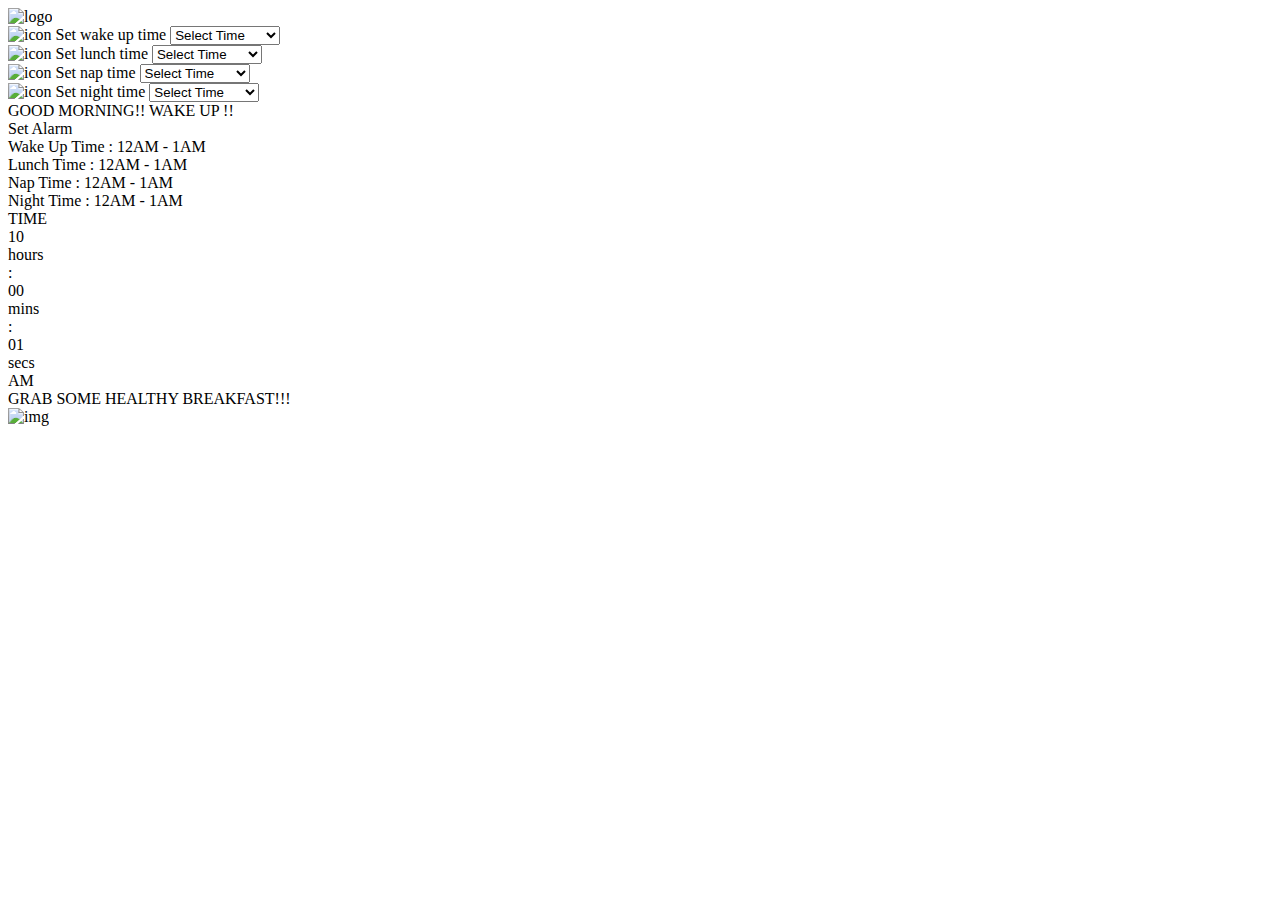
==== index.html @ 7f80fe1b "Update and rename index-clock-1.html to index.html" ====
<!DOCTYPE html>
<html lang="en">

<head>
    <meta charset="UTF-8">
    <meta http-equiv="X-UA-Compatible" content="IE=edge">
    <meta name="viewport" content="width=device-width, initial-scale=1.0">
    <title>Clock UI</title>
    <link rel="stylesheet" href="./index.css">
    <link href="https://fonts.googleapis.com/css2?family=Assistant:wght@200&display=swap" rel="stylesheet">
</head>

<body>
    <div class="whole-block">
        <div class="block">
            <div class="block-left">
                <div class="head-right">
                    <span class="logo">
                        <img src="./Clock img/clock_logo.png" alt="logo" style="height: 60px;">
                    </span>
                </div>
                <div class="set-time">
                    <span class="sun-logo"><img src="./Clock img/wake_up.svg" alt="icon"></span>
                    <label for="" class="text">Set wake up time</label>
                    <select name="" id="" class="dropdown">
                        <option value="">Select Time</option>
                        <option value="">12 AM - 1 AM</option>
                        <option value="">1 AM - 2 AM</option>
                        <option value="">2 AM - 3 AM</option>
                        <option value="">3 AM - 4 AM</option>
                        <option value="">4 AM - 5 AM</option>
                        <option value="">5 AM - 6 AM</option>
                        <option value="">6 AM - 7 AM</option>
                        <option value="">7 AM - 8 AM</option>
                        <option value="">8 AM - 9 AM</option>
                        <option value="">9 AM - 10 AM</option>
                        <option value="">10 AM - 11 AM</option>
                        <option value="">11 AM - 12 PM</option>
                        <option value="">12 PM - 1 PM</option>
                        <option value="">1 PM - 2 PM</option>
                        <option value="">2 PM - 3 PM</option>
                        <option value="">3 PM - 4 PM</option>
                        <option value="">4 PM - 5 PM</option>
                        <option value="">5 PM - 6 PM</option>
                        <option value="">6 PM - 7 PM</option>
                        <option value="">7 PM - 8 PM</option>
                        <option value="">8 PM - 9 PM</option>
                        <option value="">9 PM - 10 PM</option>
                        <option value="">10 PM - 11 PM</option>
                        <option value="">11 PM - 12 AM</option>
                    </select>

                    <div class="vertical-line"></div>

                    <span class="lunch-logo"><img src="./Clock img/lunch_time.svg" alt="icon"></span>
                    <label for="lunch-time" class="text">Set lunch time</label>
                    <select name="" id="" class="dropdown">
                        <option value="">Select Time</option>
                        <option value="">12 AM - 1 AM</option>
                        <option value="">1 AM - 2 AM</option>
                        <option value="">2 AM - 3 AM</option>
                        <option value="">3 AM - 4 AM</option>
                        <option value="">4 AM - 5 AM</option>
                        <option value="">5 AM - 6 AM</option>
                        <option value="">6 AM - 7 AM</option>
                        <option value="">7 AM - 8 AM</option>
                        <option value="">8 AM - 9 AM</option>
                        <option value="">9 AM - 10 AM</option>
                        <option value="">10 AM - 11 AM</option>
                        <option value="">11 AM - 12 PM</option>
                        <option value="">12 PM - 1 PM</option>
                        <option value="">1 PM - 2 PM</option>
                        <option value="">2 PM - 3 PM</option>
                        <option value="">3 PM - 4 PM</option>
                        <option value="">4 PM - 5 PM</option>
                        <option value="">5 PM - 6 PM</option>
                        <option value="">6 PM - 7 PM</option>
                        <option value="">7 PM - 8 PM</option>
                        <option value="">8 PM - 9 PM</option>
                        <option value="">9 PM - 10 PM</option>
                        <option value="">10 PM - 11 PM</option>
                        <option value="">11 PM - 12 AM</option>
                    </select>

                    <div class="vertical-line"></div>

                    <span class="nap-logo"><img src="./Clock img/nap_time.svg" alt="icon"></span>
                    <label for="nap-time" class="text">Set nap time</label>
                    <select name="" id="" class="dropdown">
                        <option value="">Select Time</option>
                        <option value="">12 AM - 1 AM</option>
                        <option value="">1 AM - 2 AM</option>
                        <option value="">2 AM - 3 AM</option>
                        <option value="">3 AM - 4 AM</option>
                        <option value="">4 AM - 5 AM</option>
                        <option value="">5 AM - 6 AM</option>
                        <option value="">6 AM - 7 AM</option>
                        <option value="">7 AM - 8 AM</option>
                        <option value="">8 AM - 9 AM</option>
                        <option value="">9 AM - 10 AM</option>
                        <option value="">10 AM - 11 AM</option>
                        <option value="">11 AM - 12 PM</option>
                        <option value="">12 PM - 1 PM</option>
                        <option value="">1 PM - 2 PM</option>
                        <option value="">2 PM - 3 PM</option>
                        <option value="">3 PM - 4 PM</option>
                        <option value="">4 PM - 5 PM</option>
                        <option value="">5 PM - 6 PM</option>
                        <option value="">6 PM - 7 PM</option>
                        <option value="">7 PM - 8 PM</option>
                        <option value="">8 PM - 9 PM</option>
                        <option value="">9 PM - 10 PM</option>
                        <option value="">10 PM - 11 PM</option>
                        <option value="">11 PM - 12 AM</option>
                    </select>

                    <div class="vertical-line"></div>

                    <span class="nap-logo"><img src="./Clock img/nap_time.svg" alt="icon"></span>
                    <label for="night-time" class="text">Set night time</label>
                    <select name="" id="" class="dropdown">
                        <option value="">Select Time</option>
                        <option value="">12 AM - 1 AM</option>
                        <option value="">1 AM - 2 AM</option>
                        <option value="">2 AM - 3 AM</option>
                        <option value="">3 AM - 4 AM</option>
                        <option value="">4 AM - 5 AM</option>
                        <option value="">5 AM - 6 AM</option>
                        <option value="">6 AM - 7 AM</option>
                        <option value="">7 AM - 8 AM</option>
                        <option value="">8 AM - 9 AM</option>
                        <option value="">9 AM - 10 AM</option>
                        <option value="">10 AM - 11 AM</option>
                        <option value="">11 AM - 12 PM</option>
                        <option value="">12 PM - 1 PM</option>
                        <option value="">1 PM - 2 PM</option>
                        <option value="">2 PM - 3 PM</option>
                        <option value="">3 PM - 4 PM</option>
                        <option value="">4 PM - 5 PM</option>
                        <option value="">5 PM - 6 PM</option>
                        <option value="">6 PM - 7 PM</option>
                        <option value="">7 PM - 8 PM</option>
                        <option value="">8 PM - 9 PM</option>
                        <option value="">9 PM - 10 PM</option>
                        <option value="">10 PM - 11 PM</option>
                        <option value="">11 PM - 12 AM</option>
                    </select>
                </div>
                <div class="good-morning-text">GOOD MORNING!! WAKE UP !!</div>
                <div class="alarm-btn" data-hover="Party Time !!">
                    Set Alarm
                </div>
                <span class="msg-note">
                    Wake Up Time : 12AM - 1AM <br>
                    Lunch Time : 12AM - 1AM <br>
                    Nap Time : 12AM - 1AM <br>
                    Night Time : 12AM - 1AM <br>
                </span>
            </div>
            <div class="block-right">
                <div class="time-container">
                    <div class="time_container1"></div>
                    <div class="time_container2"></div>
                    <div class="time_container3">
                        <span class="time-text">TIME</span>
                        <span class="time-box">
                            <div class="time-display">10</div>
                            <div class="time-indicator">hours</div>
                        </span>
                        <span class="sperater">:</span>
                        <span class="time-box">
                            <div class="time-display">00</div>
                            <div class="time-indicator">mins</div>
                        </span>
                        <span class="sperater">:</span>
                        <span class="time-box">
                            <div class="time-display">01</div>
                            <div class="time-indicator">secs</div>
                        </span>
                        <span class="time-box meridiem-indicator">
                            <div class="meridiem">AM</div>
                        </span>
                    </div>

                </div>


                <div class="to-do-block">
                    <div class="breakfast-text">
                        GRAB SOME HEALTHY BREAKFAST!!!
                    </div>
                    <img src="./Clock img/morning1.svg" alt="img" class="window-img">
                </div>
            </div>
        </div>
    </div>

</body>

</html>
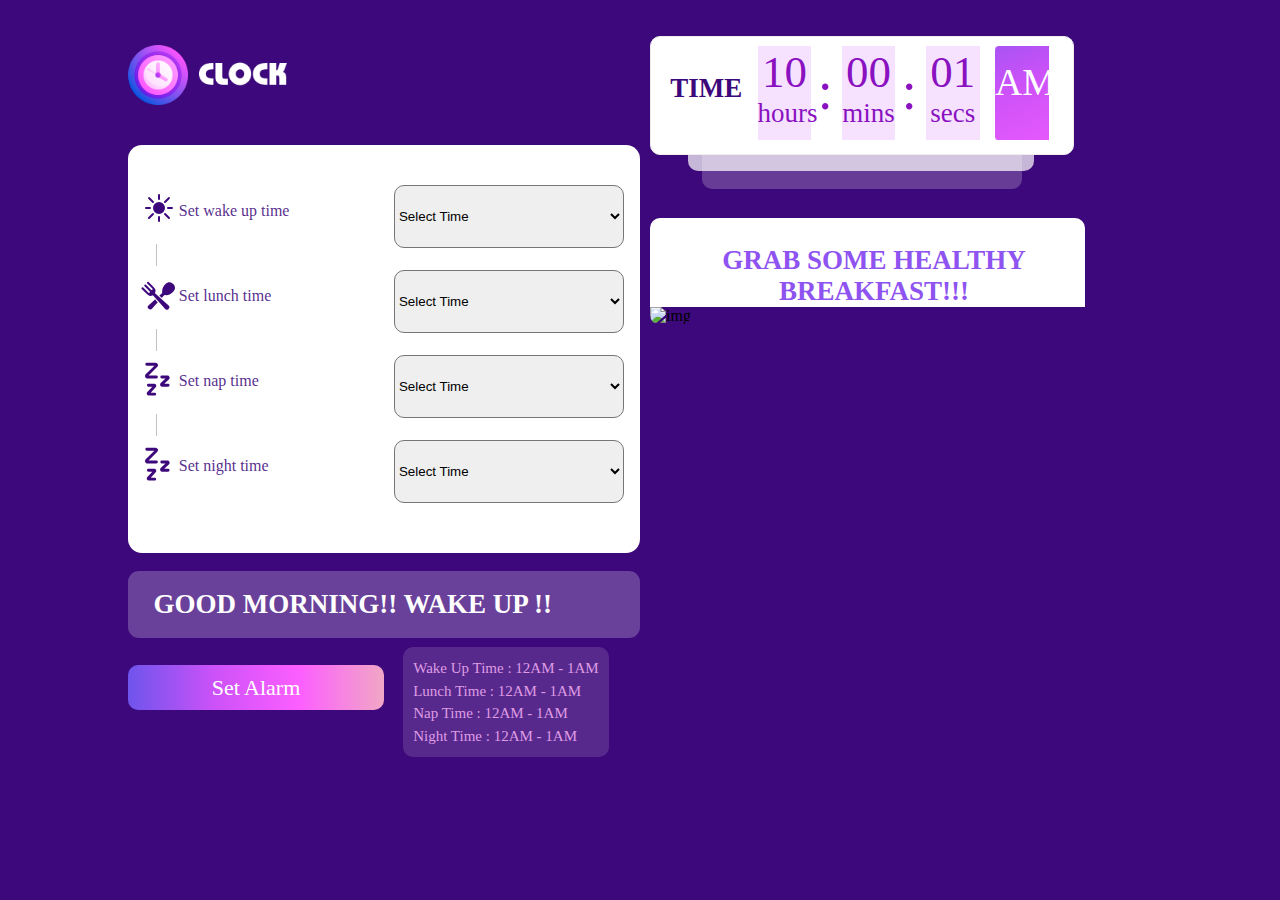
==== commit 68ce5876: "Update index.html" ====
--- a/index.html
+++ b/index.html
@@ -16,11 +16,11 @@
             <div class="block-left">
                 <div class="head-right">
                     <span class="logo">
-                        <img src="./Clock img/clock_logo.png" alt="logo" style="height: 60px;">
+                        <img src="clock_logo.png" alt="logo" style="height: 60px;">
                     </span>
                 </div>
                 <div class="set-time">
-                    <span class="sun-logo"><img src="./Clock img/wake_up.svg" alt="icon"></span>
+                    <span class="sun-logo"><img src="wake_up.svg" alt="icon"></span>
                     <label for="" class="text">Set wake up time</label>
                     <select name="" id="" class="dropdown">
                         <option value="">Select Time</option>
@@ -52,7 +52,7 @@
 
                     <div class="vertical-line"></div>
 
-                    <span class="lunch-logo"><img src="./Clock img/lunch_time.svg" alt="icon"></span>
+                    <span class="lunch-logo"><img src="lunch_time.svg" alt="icon"></span>
                     <label for="lunch-time" class="text">Set lunch time</label>
                     <select name="" id="" class="dropdown">
                         <option value="">Select Time</option>
@@ -84,7 +84,7 @@
 
                     <div class="vertical-line"></div>
 
-                    <span class="nap-logo"><img src="./Clock img/nap_time.svg" alt="icon"></span>
+                    <span class="nap-logo"><img src="nap_time.svg" alt="icon"></span>
                     <label for="nap-time" class="text">Set nap time</label>
                     <select name="" id="" class="dropdown">
                         <option value="">Select Time</option>
@@ -116,7 +116,7 @@
 
                     <div class="vertical-line"></div>
 
-                    <span class="nap-logo"><img src="./Clock img/nap_time.svg" alt="icon"></span>
+                    <span class="nap-logo"><img src="nap_time.svg" alt="icon"></span>
                     <label for="night-time" class="text">Set night time</label>
                     <select name="" id="" class="dropdown">
                         <option value="">Select Time</option>
--- a/index.css
+++ b/index.css
@@ -0,0 +1,277 @@
+*{
+    margin: 0;
+    padding: 0;
+}
+.whole-block{
+    background-color: #3D087B;
+    height: 100%;
+    width: 100%;
+    position: fixed;
+    overflow: scroll;
+}
+.block{
+    padding-top: 5vh;
+    margin-left: 10vw;
+    
+    display: flex;
+    flex-wrap: wrap;
+}
+.block-left{
+    width: 40vw;
+    margin-right: 5px;
+}
+.set-time{
+    background-color: #FFFFFF;
+    margin-top: 4vh;
+    border-radius: 14px;
+    padding: 5vh 1vw;
+
+}
+.sun-logo{
+    display: inline-block;
+}
+.text{
+    position: relative;
+    bottom: 10px;
+    display: inline-block;
+    width: 15vw;
+    /* font-family: 'Baumans', cursive; */
+    color: #3D087BDE;
+}
+.dropdown{
+    width: 18vw;
+    height: 7vh;
+    position: relative;
+    bottom: 0.6vh;
+    left: 1.5vw;
+    /* font-family: 'Baumans', cursive; */
+    /* color: #3D087BDE; */
+    border-radius: 10px ;
+}
+.vertical-line{
+    border-left: 1px solid #C2C2C2;
+    height: 22px;
+    position: relative;
+    left: 1.2vw;
+    bottom: 1vh;
+}
+.good-morning-text{
+    /* font-family: 'Baumans', cursive; */
+    color: #FFFFFF;
+    font-size: 27px;
+    background-color: rgb(106,65,154);
+    padding: 2vh 0px 2vh 2vw;
+    margin-top: 2vh;
+    border-radius: 11px;
+    font-weight: bold;
+}
+.alarm-btn{
+    width: 20vw;
+    height: 45px;
+    background-image: linear-gradient(to right, #6E54EC,#CB52F8,#FC5EFF,#F1A7C5);
+    margin-top: 3vh;
+    border-radius: 10px;
+    /* font-family: 'Baumans', cursive; */
+    font-size: 22px;
+    color: #FFFFFF;
+    display: inline-block;
+    text-align: center;
+    line-height: 45px;
+}
+.alarm-btn:hover{
+    font-size: 0;
+    background-image: linear-gradient(to left, #6E54EC,#CB52F8,#FC5EFF,#F1A7C5);
+}
+.alarm-btn:hover:after{
+    content: attr(data-hover);
+    font-size: 22px;
+    line-height: 45px;
+}
+.msg-note{
+    position: absolute;
+    color:#df9ce4;
+    background-color:rgb(88, 41, 141);
+    line-height: 1.5;
+    margin-left: 1.5vw;
+    margin-top: 1vh;
+    border-radius: 10px;
+    padding: 10px;
+    /* font-family: 'Baumans', cursive; */
+    font-size: 15px;
+}
+.block-right{
+    /* border: 2px solid black; */
+    width: 40vw;
+    margin-left: 5px;
+}
+.time-container{
+    height: 17vh;
+}
+.time_container1{
+    background-color: #FFFFFF;
+    height: 10vh;
+    width: 25vw;
+    border-radius: 10px;
+    position: relative;
+    top: 6vh;
+    left: 4.1vw;
+    opacity: 0.21;
+}
+.time_container2{
+    height: 10vh;
+    width: 27vw;
+    position: relative;
+    top: -6vh;
+    left: 3vw;
+    border-radius: 10px;
+    z-index: 1;
+    background-color: #FFFFFF;
+    opacity: 0.71;
+}
+.time_container3{
+    background-color: #FFFFFF;
+    display: flex;
+    width: 33vw;
+    height: 13vh;
+    border: 1px solid #EDEDED;
+    border-radius: 10px;
+    position: relative;
+    bottom: 21vh;
+    z-index: 2;
+    opacity: 1;
+}
+.time-text{
+    position: relative;
+    top: 4vh;
+    margin-left: 1.5vw;
+    /* font-family: 'Baumans', cursive; */
+    color: #3D087B;
+    font-size: 3vh;
+    font-weight: bold;
+}
+.time-box{
+    position: relative;
+    margin-left: 1.2vw;
+    height: 10.4vh;
+    width: 4.2vw;
+    text-align: center;
+    margin-top: 1vh;
+    color: #8A11BF;
+    background-color: #F6E2FF;
+}
+.time-display{
+    font-size: 5vh;
+}
+.time-indicator{
+    font-size: 3vh;
+}
+.sperater{
+    color: #8A11BF;
+    font-size: 6vh;
+    position: relative;
+    top: 2.5vh;
+    left: 0.5vw;
+}
+.meridiem-indicator{
+    background-image: url(./AM_svg.svg) ;
+    background-repeat: no-repeat;
+    background-size: cover;
+    color: #FFFFFF;
+    font-size: 4.2vh;
+    /* font-family: 'Baumans', cursive; */
+}
+.meridiem{
+    position: relative;
+    top: 1.5vh;
+}
+.to-do-block{
+    display: inline-block;
+    margin-top: 2.2vh;
+}
+.breakfast-text{
+    /* font-family: 'Baumans', cursive; */
+    font-weight: bold;
+    font-size: 3vh;
+    color: #8E53F0;
+    background-color: #FFFFFF;
+    width: 33vw;
+    padding: 3vh 0vw 0vh 1vw; 
+    border-top-left-radius: 10px;
+    border-top-right-radius: 10px;
+    text-align: center;
+}
+.window-img{
+    width: 34vw;
+    border-bottom-left-radius: 10px;
+    border-bottom-right-radius: 10px;
+}
+@media(max-width:1075px){
+    .good-morning-text{
+        font-size: 22px;
+    }
+}
+@media(max-width:974px){
+    .block{
+        flex-direction: column;
+    }
+    .block-left{
+        width: 75vw;
+        margin-left: 4vh;
+    }
+    .set-time{
+        margin-top: 24vh;
+        left: 17vw;
+    }
+    .text{
+        width: 27vw;
+    }
+    .dropdown{
+        width: 28vw;
+    }
+    .alarm-btn{
+        width: 40vw;
+    }
+    .block-right{
+        width: 75vw;
+        margin-left: 4vh;
+        margin-top: 6vh;
+    }
+    .time-container{
+        position: absolute;
+        top: 18vh;
+        left: 17vw;
+    }
+    .time_container1{
+        width: 54.2vw;
+    }
+    .time_container2{
+        width: 57vw;
+    }
+    .time_container3{
+        width: 63vw;
+    }
+    .time-box{
+        width: 11vw;
+    }
+    .breakfast-text{
+        width: 74vw;
+    }
+    .window-img{
+        width: 75vw;
+    }
+}
+@media(max-width:485px){
+.msg-note{
+    display: block;
+}
+.to-do-block{
+    margin-top: 12.5vh;
+}
+.time_container3{width: 75vw;}
+.time_container2{width: 67vw;}
+.time_container1{width: 62.2vw;}
+.time-text{font-size: 2vh; top: 5vh;}
+.time-display{ font-size: 2.5vh;margin-top: 2.5vh;}
+.time-indicator{font-size: 1.6vh;}
+.meridiem{font-size: 2.2vh;top: 2.5vh;}
+}
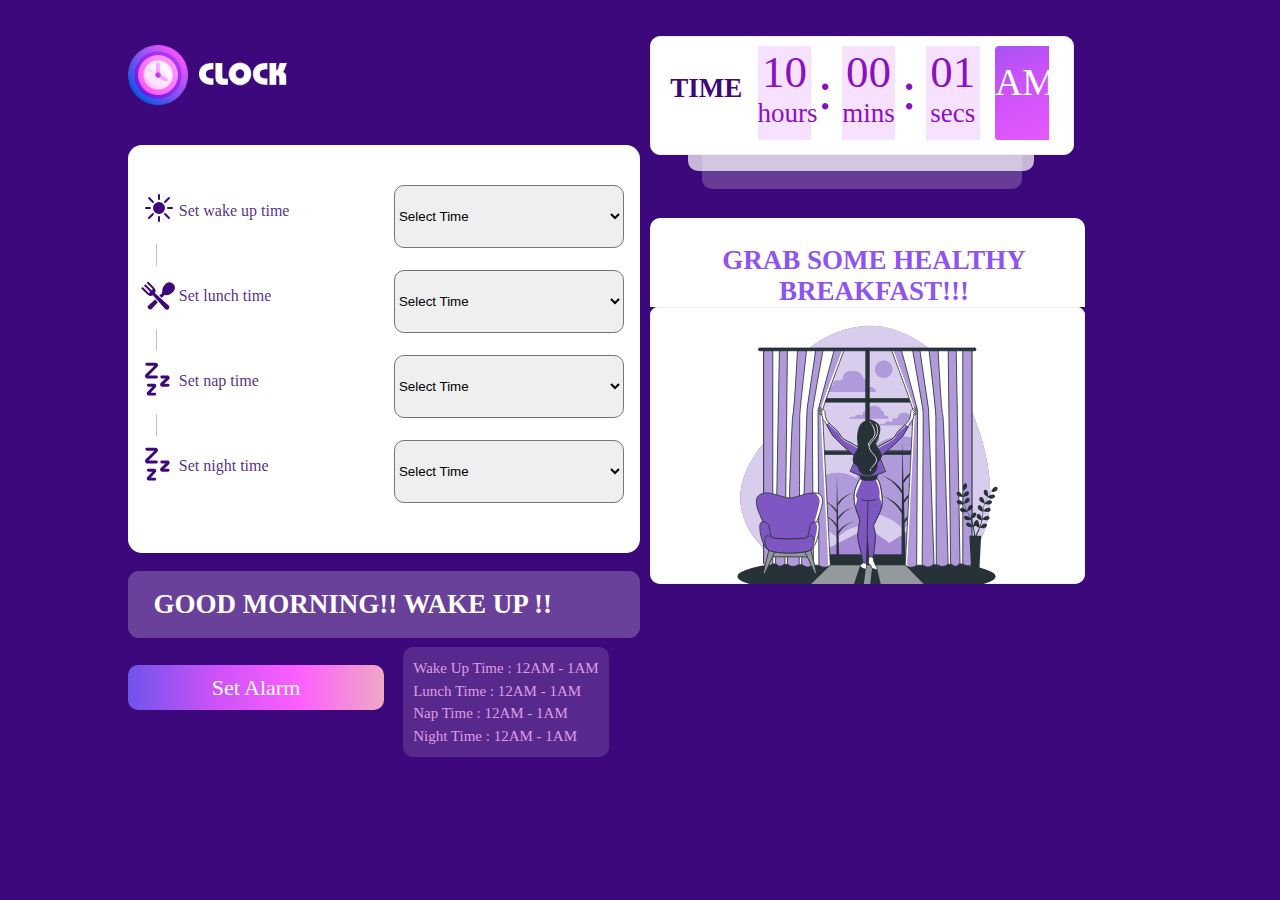
==== commit c1b380e9: "Update index.html" ====
--- a/index.html
+++ b/index.html
@@ -189,7 +189,7 @@
                     <div class="breakfast-text">
                         GRAB SOME HEALTHY BREAKFAST!!!
                     </div>
-                    <img src="./Clock img/morning1.svg" alt="img" class="window-img">
+                    <img src="morning1.svg" alt="img" class="window-img">
                 </div>
             </div>
         </div>
